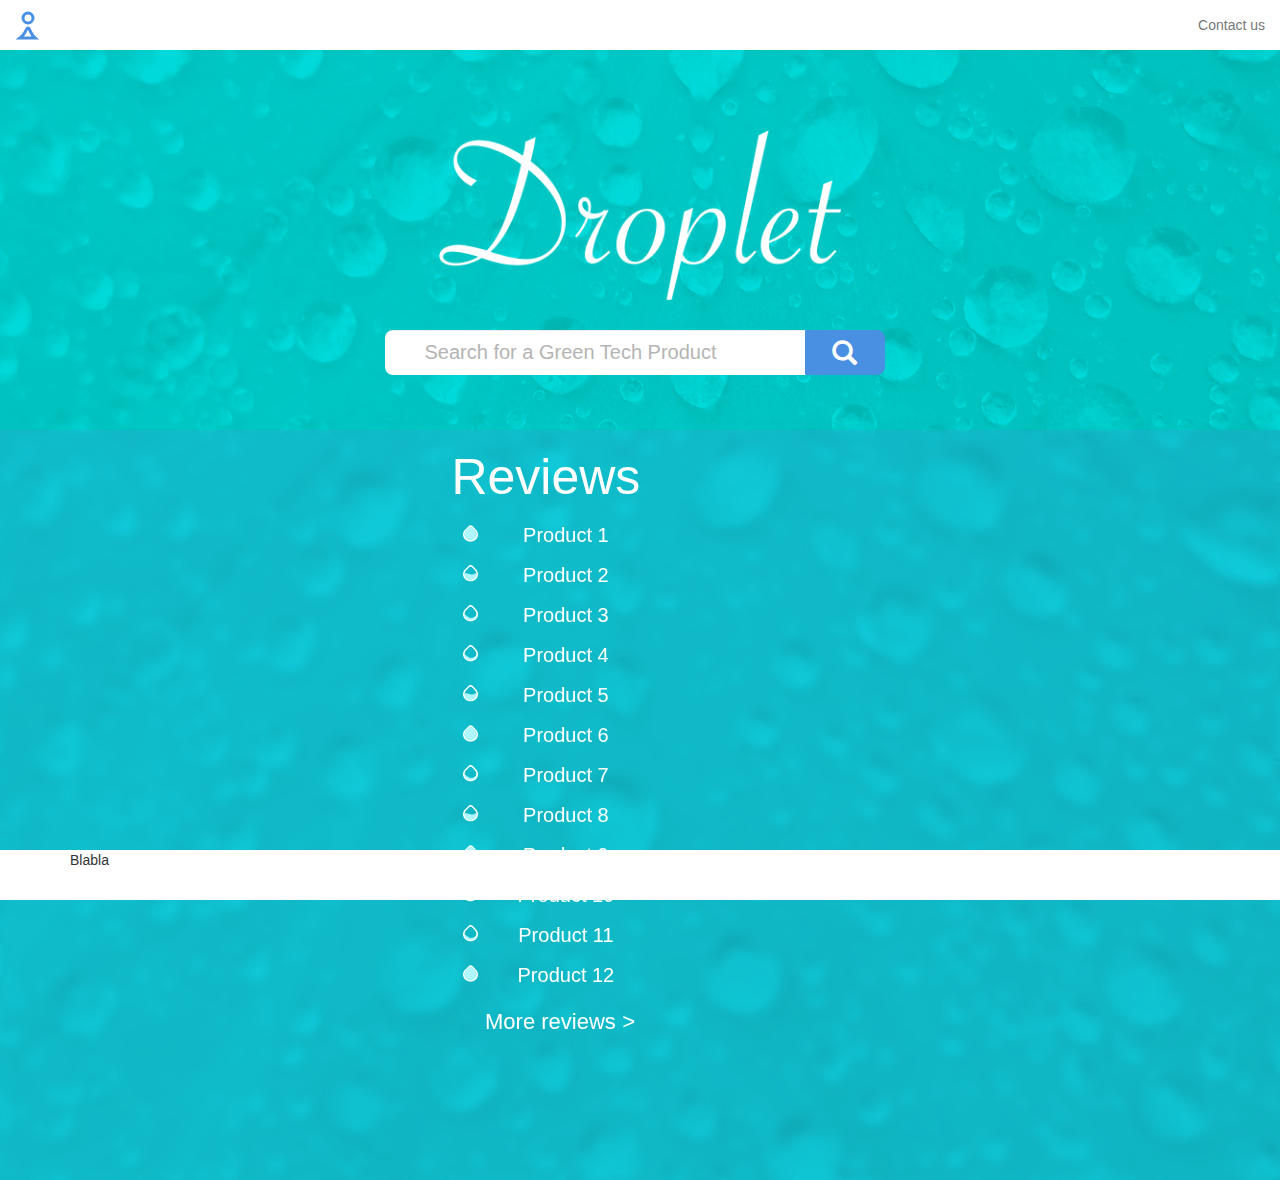
==== index.html @ 3c69d5bb "logo fix" ====
<!DOCTYPE html>
<html>
	
	<head>
		<meta http-equiv="Content-Type" content="text/html; charset=UTF-8">
		<meta charset="utf-8">
		<meta name="viewport" content="width=device-width, initial-scale=1">
		<meta name="description" content="">
		<meta name="author" content="">
		<link rel="icon" href="assets/img/logo-header.png">
		
		<link href="https://fonts.googleapis.com/css?family=Dancing+Script:400,700" rel="stylesheet"> 

		<title>Droplet Reviews</title>

		<!-- Boostrap Core CSS -->
		<link href="assets/css/bootstrap.min.css" rel="stylesheet">

		<!-- Custom CSS -->
		<link href="assets/css/custom.css" rel="stylesheet">

		<!-- HTML5 shiv and Respond.js IE8 support of HTML5 elements and media queries -->
		<!--[if lt IE 9]>
		<script src="https://oss.maxcdn.com/html5shiv/3.7.2/html5shiv.min.js"></script>
		<script src="https://oss.maxcdn.com/respond/1.4.2/respond.min.js"></script>
		<![endif]-->
	</head>
	<body>
			<header class="site-header" role="banner">
				<!-- ========== NAVBAR ========== -->
				<nav class="navbar navbar-default">
				  <div class="container-fluid">
				    <!-- Brand and toggle get grouped for better mobile display -->
				    <div class="navbar-header pull-left"><!-- TEMPORARY COMMENT: This class seams to collapse the "contact us" link when we don't want that -->
				      <a class="navbar-brand"><img src="assets/img/logo-banner-vector.svg"></a>
				    </div>
				
					<ul class="nav navbar-nav navbar-right pull-right">
				      <li><a href="#">Contact us</a></li>
				    </ul>
					
				  </div><!-- /.container-fluid -->
				</nav>
			</header>


			<!-- ========== LOGO ========== -->
			<img class="title" src="assets/img/droplet.png"/>	


			<!-- ========== SEARCH BANNER ========= -->
			<section>
				<div class="container">
					<div class="row row-centered">
						<div class="col-md-6 col-centered"">
							<form class="form-search">
			  					<div class="input-group">
			    					<input type="text" class="form-control" placeholder="Search for a Green Tech Product">
			   					    <div class="input-group-btn" >
			      						<button class="btn btn-default" type="submit" id="search-button">
			       							<i class="glyphicon glyphicon-search"></i>
			      						</button>
			    					</div><!--input group button-->
			  					</div><!-- input group -->
							</form>
						</div><!-- end col -->
					</div><!--row-->
				</div><!--container-->
			</section><!--search banner -->

			<!-- ========== BLUR ======== -->
			<div class="blur">		
			</div><!-- blur-->
			<div class="color-overlay">
			</div><!--color overlay-->

			<!-- ========== NEW REVIEWS ========== -->
			<section id="new-reviews">
				<div class="container">
					<div class="row row-centered">
						<div class="col-md-8 col-md-centered">	
								<span class="above-blur">
								<h1 id="reviews-title">Reviews</h1>	
								<p>
									<ul id="products">
										<li class="top-rated">Product 1</li>
										<li class="med-rated">Product 2</li>
										<li class="bottom-rated">Product 3</li>
										<li class="bottom-rated">Product 4</li>
										<li class="med-rated">Product 5</li>
										<li class="top-rated">Product 6</li>
										<li class="bottom-rated">Product 7</li>
										<li class="med-rated">Product 8</li>
										<li class="top-rated">Product 9</li>
										<li class="med-rated">Product 10</li>
										<li class="bottom-rated">Product 11</li>
										<li class="top-rated">Product 12</li>
										<a class="btn" id="more-reviews">More reviews<i> ></i></a>
									</ul>
								</p>
								</span><!-- above blur -->
						</div><!-- end col -->
					</div><!-- row -->
				</div><!--container-->
			</section><!-- new reviews -->

			<!-- ========== FOOTER ========== -->
			<footer class="navbar navbar-default navbar-fixed-bottom">
  				<div class="container">
  					<div id="footer-box footer-content">
  					Blabla
  					</div>
  				</div>
			</footer>


			<!-- ========== BOOSTRAP CORE JAVASCRIPT Placed at the end of the document so the page loads faster ========== -->
			<script src="//ajax.googleapis.com/ajax/libs/jquery/3.1.1/jquery.min.js"> </script>

			<script src="assets/js/jquery-3.2.0.min.js"></script>

			<script src="assets/js/main.js"></script>
	</body>
</html>
---- assets/css/custom.css ----
/* Custom CSS */



/* =======  GLOBAL ====== */

body {
	background: url("../img/background.jpg") repeat 0 0;
    height: 100%
    margin: 0;
    padding: 0;
}

body > div {
    height: 100%;
    width: 100%;
    text-align: center;
    position: relative;
}

h1 {
    font-size: 50px;
}

p {
    font-weight: 200;
}

/* =======  NAVBAR ====== */
.navbar {
	background-color: white;
	border-radius: 0px;
	border: none;
	white-space: nowrap;
}

.navbar-brand {
	margin-top: -4px;
}

#right-link {
	display: inline-block;
}

/* =======  LOGO ====== */

.title {
    display: block;
    margin: 0 auto;
    height: 170px;
    margin-top: 80px;
    margin-bottom: 50px;

}


/* =======  SEARCH SECTION ====== */

/* centered columns styles */
.row-centered {
    text-align:center;
}
.col-centered {
    display: inline-block;
    float: none;
    /* reset the text-align */
    text-align:left;
    /* inline-block space fix */
    margin-right: -4px;
}

#position-center {
    float: none;
    margin: 0 auto;
}

.form-search {
    margin: -20px 0 50px 20px;
    width: 500px;
}

.form-control {
	border: none;
    border-radius: 8px;
    -webkit-border-radius: 8px;
    -moz-border-radius: 8px;
    height: 45px;
    font-family: 'Oriya Sangnam MN', 'Geneva', Arial, sans-serif;
    font-size: 20px;
    padding-left: 40px;
    color: #808080;
}

.form-control::-webkit-input-placeholder { /* WebKit, Blink, Edge */
    color:    #B4B4B4;
}

.form-control:-moz-placeholder { /* Mozilla Firefox 4 to 18 */
   color:    #B4B4B4;
}

.form-control::-moz-placeholder { /* Mozilla Firefox 19+ */
   color:    #B4B4B4;
}

.form-control:-ms-input-placeholder { /* Internet Explorer 10-11 */
   color:    #B4B4B4;
}

.form-control:hover {
    box-shadow: 0px 0px 4px #fff;
    -moz-box-shadow: 0px 0px 4px #fff;
    -webkit-box-shadow: 0px 0px 4px #fff;
}

.btn-default {
	background-color: #4990e2;
	color: #FFF;
	border-color: #4990e2;
    border-radius: 0 8px 8px 0;
    -webkit-border-radius: 0 8px 8px 0;
    -moz-border-radius: 0 8px 8px 0;
    height: 45px;
    width: 80px;

}

.btn-default:hover {
	background-color: #4978e2;
	color: #FFF;
	border-color: #4978e2;
}

#search-button:active {
    background-color: #4978e2;
    color: #FFF;
    border-color: #4978e2;
}

#search-button:target {
    background-color: #4978e2;
    color: #FFF;
    border-color: #4978e2;
}

.glyphicon-search {
    font-size: 25px;
    margin-top: 3px;
}



/* =======  BLUR SECTION ====== */
.above-blur {
    color: white;
    font-size: 12px;
    position: relative;
    position: absolute;
    z-index: 2;
    -webkit-filter: blur(0px);
    -moz-filter: blur(0px);
    -o-filter: blur(0px);
    -ms-filter: blur(0px);
    filter: blur(0px);
}


.blur {
    background: url("../img/background.jpg") no-repeat center;
    overflow: hidden;
    z-index: 2;
    -webkit-filter: blur(5px);
    -moz-filter: blur(5px);
    -o-filter: blur(5px);
    -ms-filter: blur(5px);
    filter: blur(5px);
    position: absolute;
    background-size: cover;
    width: 100%;
    height: 750px;
}

.color-overlay {
	background: url("../img/background.jpg") no-repeat center;
	background: rgba(73,144,226,0.2);
    overflow: hidden;
    z-index: 2;
    position: absolute;
    background-size: cover;
    width: 100%;
    height: 750px;
}



/* =======  REVIEW SECTION ====== */
.new-reviews {
    margin-top: 10px;
}

#reviews-title {
    font-weight: 200;
}

#products {
    font-size: 20px;
    line-height: 2;
}

.bottom-rated {
    list-style-image: url("../img/0-32-icon.png");
}

.med-rated {
    list-style-image: url("../img/33-66-icon.png");
}

.top-rated {
    list-style-image: url("../img/67-100-icon.png");
}

#more-reviews {
    border: none;
    margin-top: 5px;
    margin-left: -12px;
    font-size: 22px;
    font-weight: 100;
    color: #fff;
    cursor: pointer;
}

#more-reviews:hover {
    font-weight: 200;
}



/* =======  FOOTER ====== */
#footer-box {
    height: 50px;
}



/* =======  MEDIA QUERIES ====== */
@media screen and ( max-width : 488px ) {
    .title {
        height: 120px;
    }
}

@media screen and ( max-width : 570px ) {
    .form-search {
        margin-left: -5px;
        width: 360px;
    }

    #search-button {
        width: 60px;
    }

    .form-control {
        font-size: 17px;
        padding-left: 16px;
    }
}

@media screen and ( max-width : 1000px ) {
    #new-reviews {
        margin-left: -320px;
    }

@media screen and ( max-width : 1200px ) {
    .form-search {
        margin-left: -10px;
    }
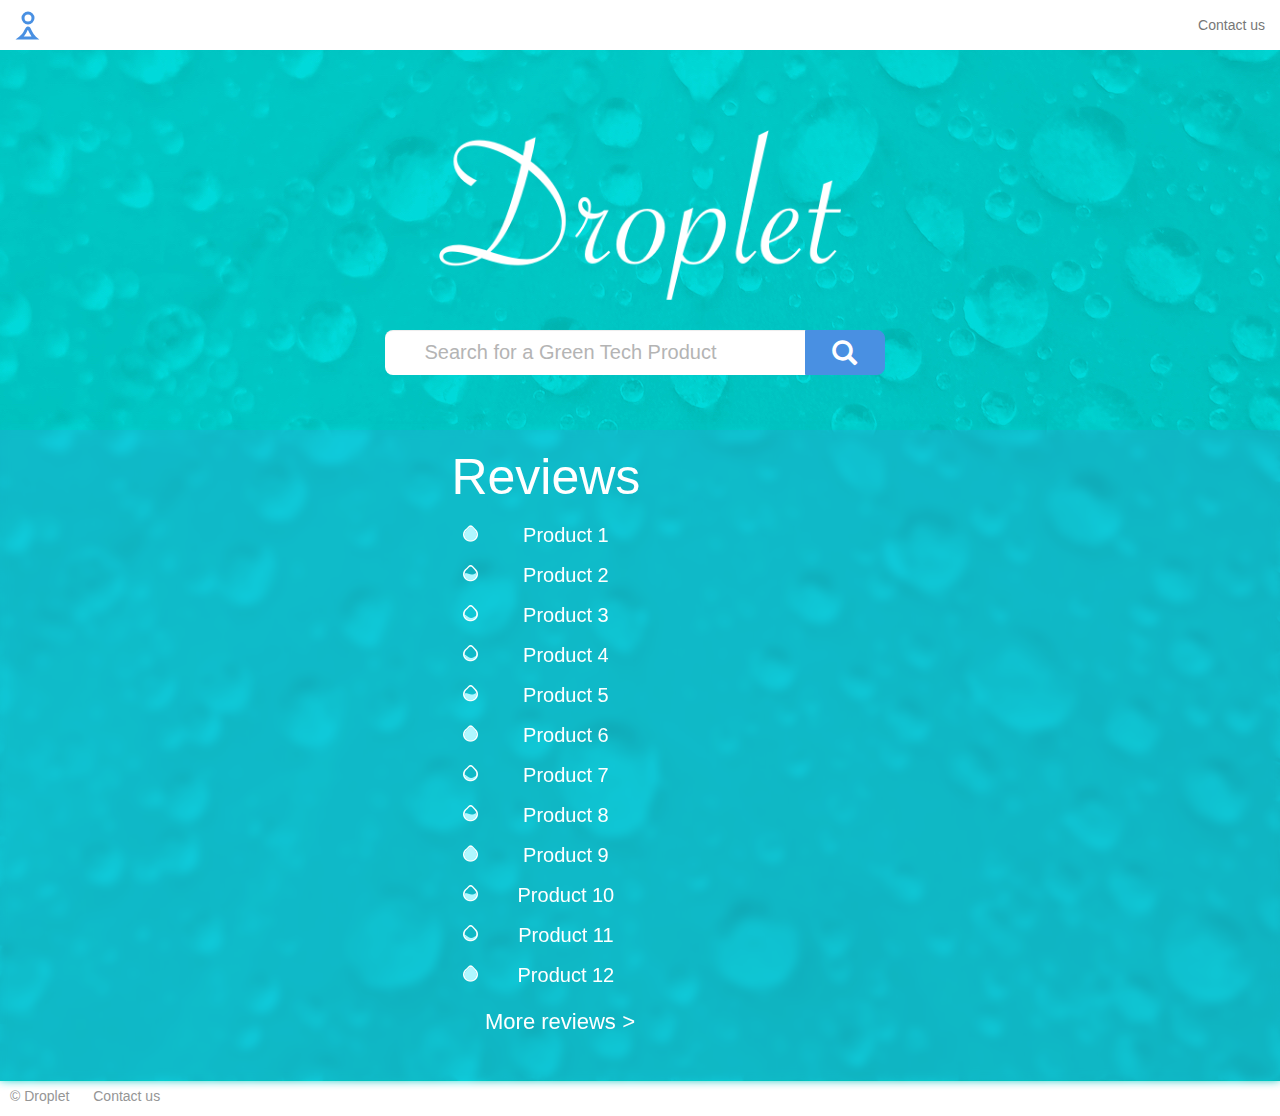
==== commit 99e4cbe2: "footer fixed bottom using an invisible section positioned relative same size as blur overlay" ====
--- a/index.html
+++ b/index.html
@@ -104,13 +104,20 @@
 				</div><!--container-->
 			</section><!-- new reviews -->
 
+
+			<!-- ========== SECTION TO ATTACH FOOTER CORRECTLY =========== -->
+			<section id="footer-attachment">
+			</section>
+
 			<!-- ========== FOOTER ========== -->
-			<footer class="navbar navbar-default navbar-fixed-bottom">
-  				<div class="container">
-  					<div id="footer-box footer-content">
-  					Blabla
-  					</div>
-  				</div>
+			<footer>
+				<div id="footer-text">
+					<p>
+					&copy; Droplet <a id="contact-link" href="">Contact us</a>
+					</p>
+
+
+				</div>
 			</footer>
 
 
--- a/assets/css/custom.css
+++ b/assets/css/custom.css
@@ -6,8 +6,7 @@
 
 body {
 	background: url("../img/background.jpg") repeat 0 0;
-    height: 100%
-    margin: 0;
+    height: 100%;
     padding: 0;
 }
 
@@ -154,7 +153,6 @@
 .above-blur {
     color: white;
     font-size: 12px;
-    position: relative;
     position: absolute;
     z-index: 2;
     -webkit-filter: blur(0px);
@@ -175,9 +173,8 @@
     -ms-filter: blur(5px);
     filter: blur(5px);
     position: absolute;
-    background-size: cover;
-    width: 100%;
-    height: 750px;
+    width: 100%;
+    height: 650px;
 }
 
 .color-overlay {
@@ -186,9 +183,8 @@
     overflow: hidden;
     z-index: 2;
     position: absolute;
-    background-size: cover;
-    width: 100%;
-    height: 750px;
+    width: 100%;
+    height: 650px;
 }
 
 
@@ -234,12 +230,36 @@
 }
 
 
+/* =======  FOOTER ATTACHMENT ======= */
+#footer-attachment {
+    height: 650px;
+    position: relative;
+}
+
 
 /* =======  FOOTER ====== */
-#footer-box {
-    height: 50px;
-}
-
+footer {
+    height: 35px;
+    width: 100%;
+    background-color: #fff;
+    position: relative;
+}
+
+#footer-text {
+    padding: 5px 5px 0px 10px;
+    color: #959595;
+}
+
+#contact-link {
+    padding-left: 20px;
+    text-decoration: none;
+    color: #959595;
+    font-weight: 400;
+}
+
+#contact-link:hover {
+    color: black;
+}
 
 
 /* =======  MEDIA QUERIES ====== */
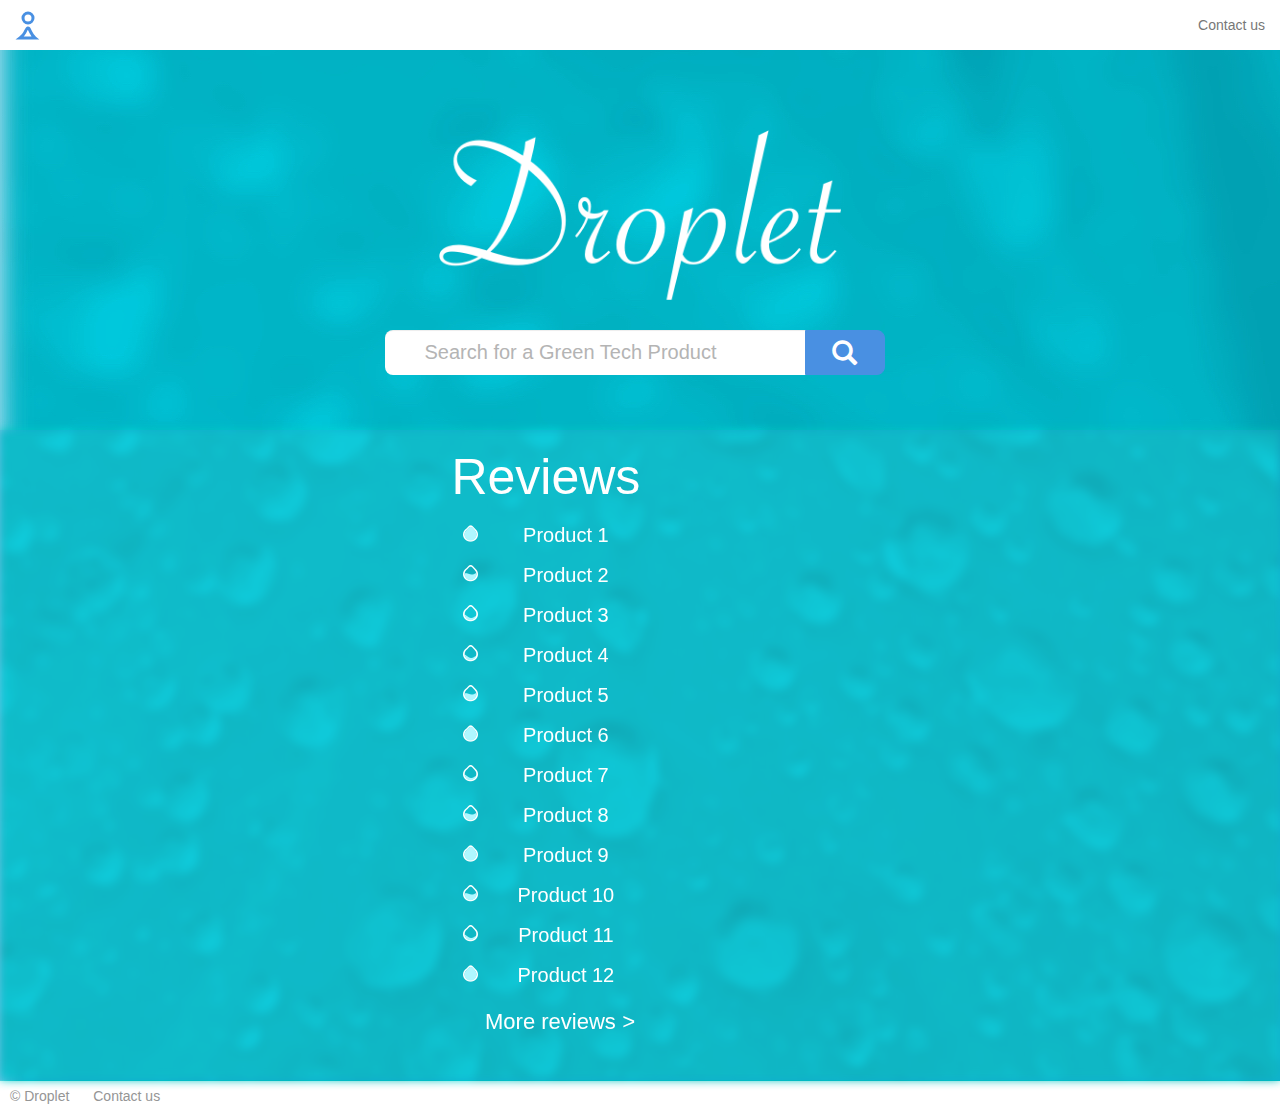
==== commit 661e84e9: "I moved the footer of the product page down to the bottom" ====
--- a/index.html
+++ b/index.html
@@ -1,6 +1,5 @@
 <!DOCTYPE html>
 <html>
-	
 	<head>
 		<meta http-equiv="Content-Type" content="text/html; charset=UTF-8">
 		<meta charset="utf-8">
@@ -31,7 +30,7 @@
 				<nav class="navbar navbar-default">
 				  <div class="container-fluid">
 				    <!-- Brand and toggle get grouped for better mobile display -->
-				    <div class="navbar-header pull-left"><!-- TEMPORARY COMMENT: This class seams to collapse the "contact us" link when we don't want that -->
+				    <div class="navbar-header pull-left">
 				      <a class="navbar-brand"><img src="assets/img/logo-banner-vector.svg"></a>
 				    </div>
 				
@@ -110,8 +109,8 @@
 			</section>
 
 			<!-- ========== FOOTER ========== -->
-			<footer>
-				<div id="footer-text">
+			<footer id="footer-front-page">
+				<div id="footer-text-product">
 					<p>
 					&copy; Droplet <a id="contact-link" href="">Contact us</a>
 					</p>
--- a/assets/css/custom.css
+++ b/assets/css/custom.css
@@ -1,6 +1,10 @@
 /* Custom CSS */
 
-
+/* TEMPORARY */
+
+/* {
+    border: 1px solid red;
+}
 
 /* =======  GLOBAL ====== */
 
@@ -51,7 +55,6 @@
     margin-bottom: 50px;
 
 }
-
 
 /* =======  SEARCH SECTION ====== */
 
@@ -188,7 +191,6 @@
 }
 
 
-
 /* =======  REVIEW SECTION ====== */
 .new-reviews {
     margin-top: 10px;
@@ -238,14 +240,14 @@
 
 
 /* =======  FOOTER ====== */
-footer {
+#footer-front-page {
     height: 35px;
     width: 100%;
     background-color: #fff;
     position: relative;
 }
 
-#footer-text {
+#footer-text-front {
     padding: 5px 5px 0px 10px;
     color: #959595;
 }
@@ -262,6 +264,102 @@
 }
 
 
+
+/* ===================================================  PRODUCT PAGE ================================================ */
+
+/* ======== Background ========== */
+
+body {
+    background: url("../img/background-product.jpg");
+}
+
+
+/* =======  top table ====== */
+
+#product-top {
+        /*width: 60%;
+		margin: 0 auto;*/
+        position: relative;
+}
+
+#product-container {
+	position: relative;
+	width: 60%;
+	left: 50%;
+	margin-left: -30%;
+	
+}
+
+#product-img {
+	max-width: 100%;
+    /*height: 328px;*/
+    margin-top: 20px;
+}
+
+#big-drop {
+	position: relative;
+	width: 36px;
+	height: 36px;
+	
+	top: 55%;
+	margin-top: -8px;
+    /*margin: 20px 0 0 100px;*/
+    /*height: 39px;*/
+}
+
+#big-percent {
+    /*margin: 10px -80px 0 0;*/
+}
+
+#score-bar {
+    width: 300px;
+}
+
+#based-on {
+    font-size: 24px;
+    font-weight: 200;
+    letter-spacing: 1px;
+    width: 250px;
+}
+
+/* Review Section (Product Page) */
+.lead {
+    font-weight: 100;
+}
+
+.source {
+    margin-top: -20px;
+    font-weight: 200;
+}
+
+
+#review-summaries {
+    margin-top: -200px;
+}
+
+
+/* =======  product page footer ====== */
+#footer-attachment-product {
+    height: 1000px;
+    position: relative;
+}
+
+#footer-product {
+    height: 35px;
+    width: 100%;
+    background-color: #fff;
+    position: relative;
+    bottom: 0;
+}
+
+#footer-text-product {
+    padding: 5px 5px 0px 10px;
+    color: #959595;
+}
+
+
+
+
 /* =======  MEDIA QUERIES ====== */
 @media screen and ( max-width : 488px ) {
     .title {
@@ -295,4 +393,3 @@
         margin-left: -10px;
     }
 
-
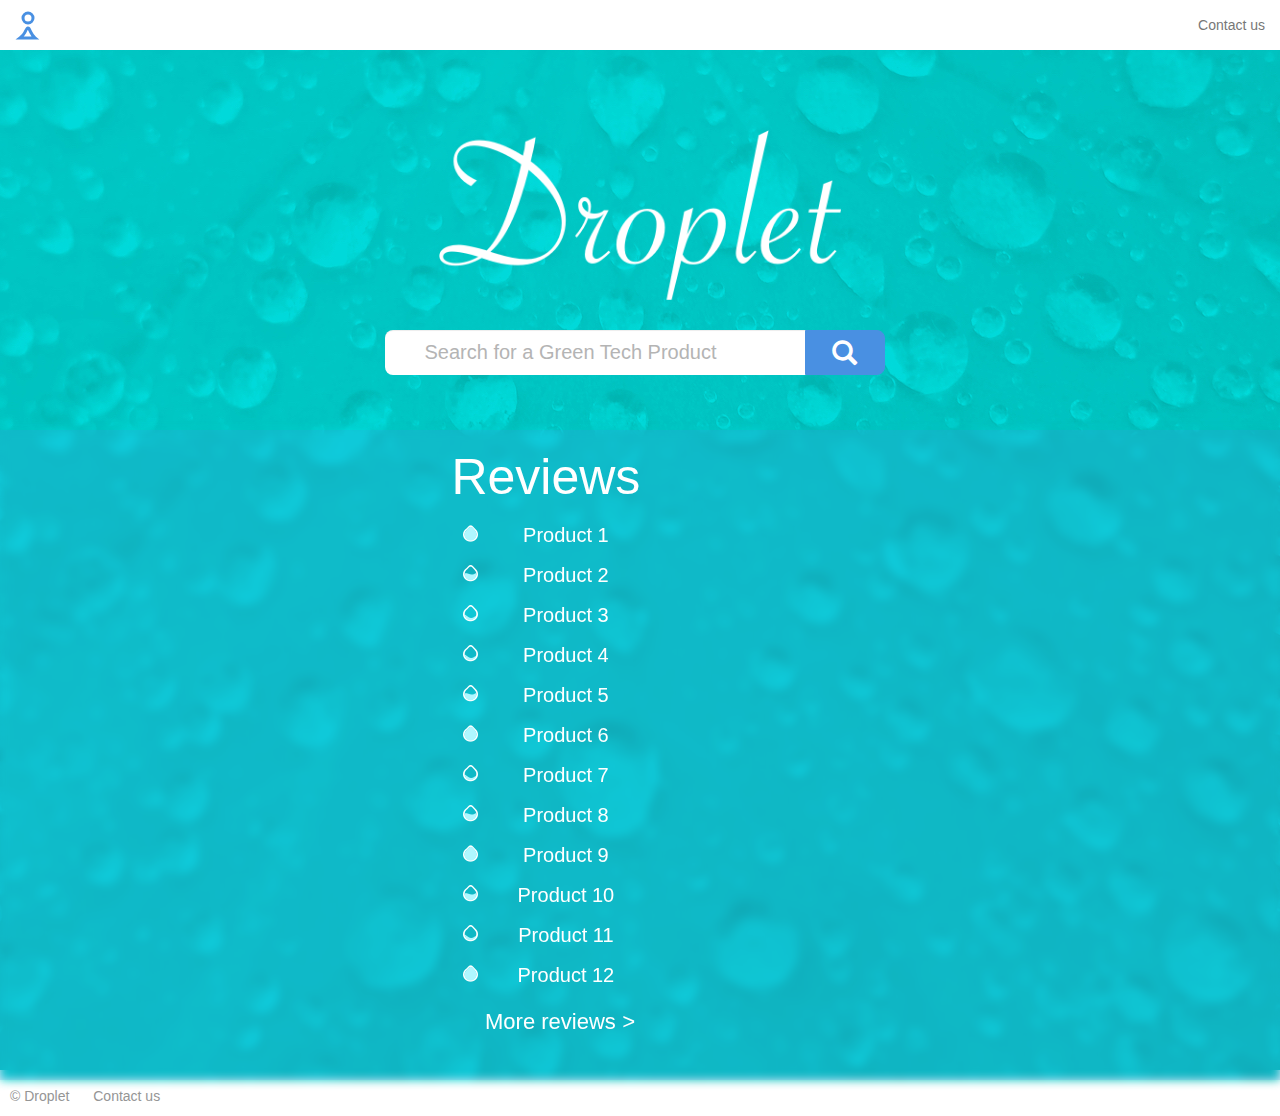
==== commit 9b0bd198: "Fixed a CSS styling error on the backgrounds that made home page look weird" ====
--- a/index.html
+++ b/index.html
@@ -24,7 +24,7 @@
 		<script src="https://oss.maxcdn.com/respond/1.4.2/respond.min.js"></script>
 		<![endif]-->
 	</head>
-	<body>
+	<body id="body-home">
 			<header class="site-header" role="banner">
 				<!-- ========== NAVBAR ========== -->
 				<nav class="navbar navbar-default">
@@ -110,7 +110,7 @@
 
 			<!-- ========== FOOTER ========== -->
 			<footer id="footer-front-page">
-				<div id="footer-text-product">
+				<div id="footer-text-front">
 					<p>
 					&copy; Droplet <a id="contact-link" href="">Contact us</a>
 					</p>
--- a/assets/css/custom.css
+++ b/assets/css/custom.css
@@ -9,7 +9,6 @@
 /* =======  GLOBAL ====== */
 
 body {
-	background: url("../img/background.jpg") repeat 0 0;
     height: 100%;
     padding: 0;
 }
@@ -57,6 +56,11 @@
 }
 
 /* =======  SEARCH SECTION ====== */
+
+#body-home {
+    background: url("../img/background.jpg") no-repeat center;
+}
+
 
 /* centered columns styles */
 .row-centered {
@@ -269,8 +273,8 @@
 
 /* ======== Background ========== */
 
-body {
-    background: url("../img/background-product.jpg");
+#product-body {
+    background: url("../img/background-product.jpg") no-repeat center;
 }
 
 
